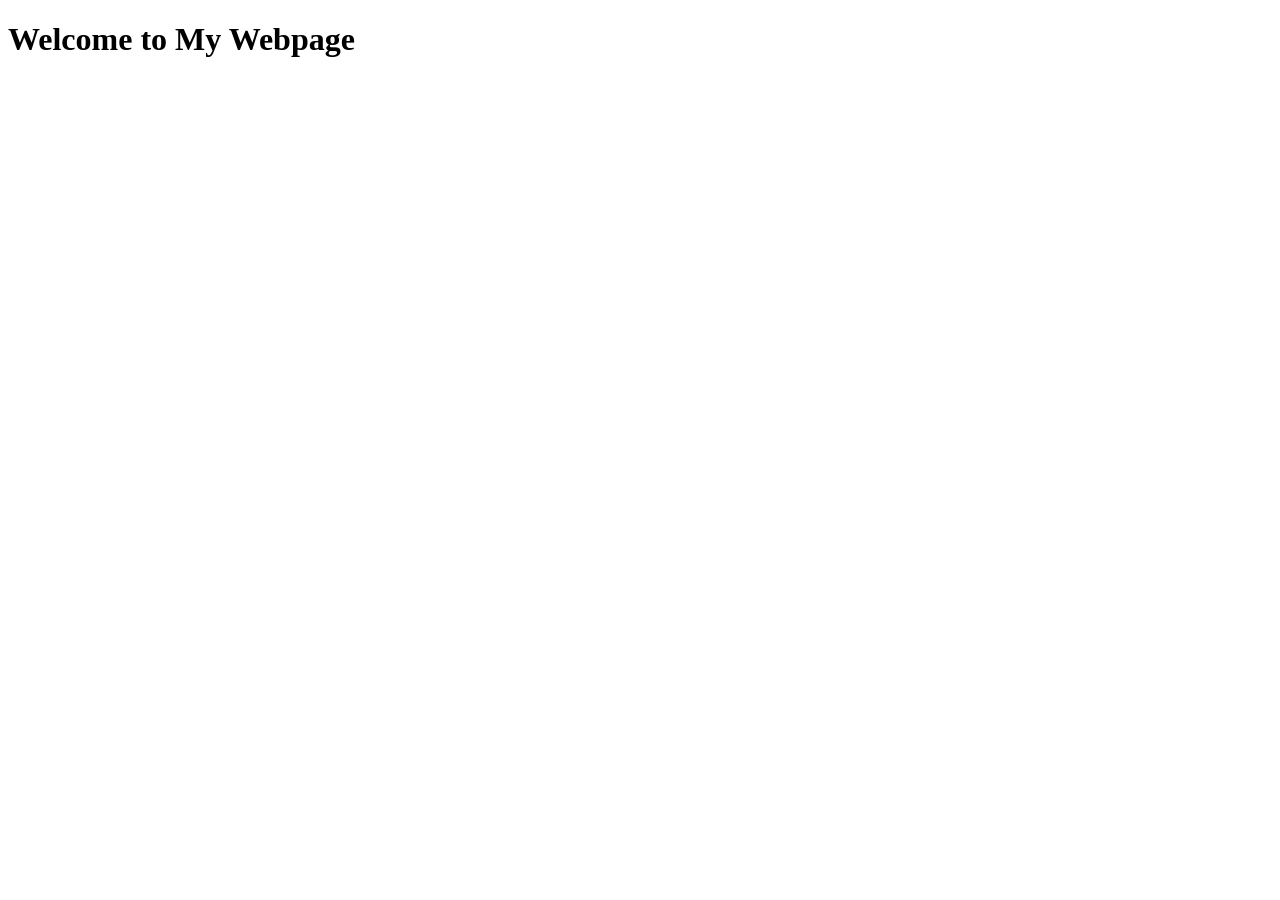
==== index.html @ c64047a5 "Update index.html" ====
<!DOCTYPE html>
<html lang="en">
<head>
    <meta charset="UTF-8">
    <title>Online Gay</title>
    <link rel="stylesheet" href="style.css">
</head>
<body>
    <h1>Welcome to My Webpage</h1>
    <canvas id="gameCanvas"></canvas>
</body>
</html>
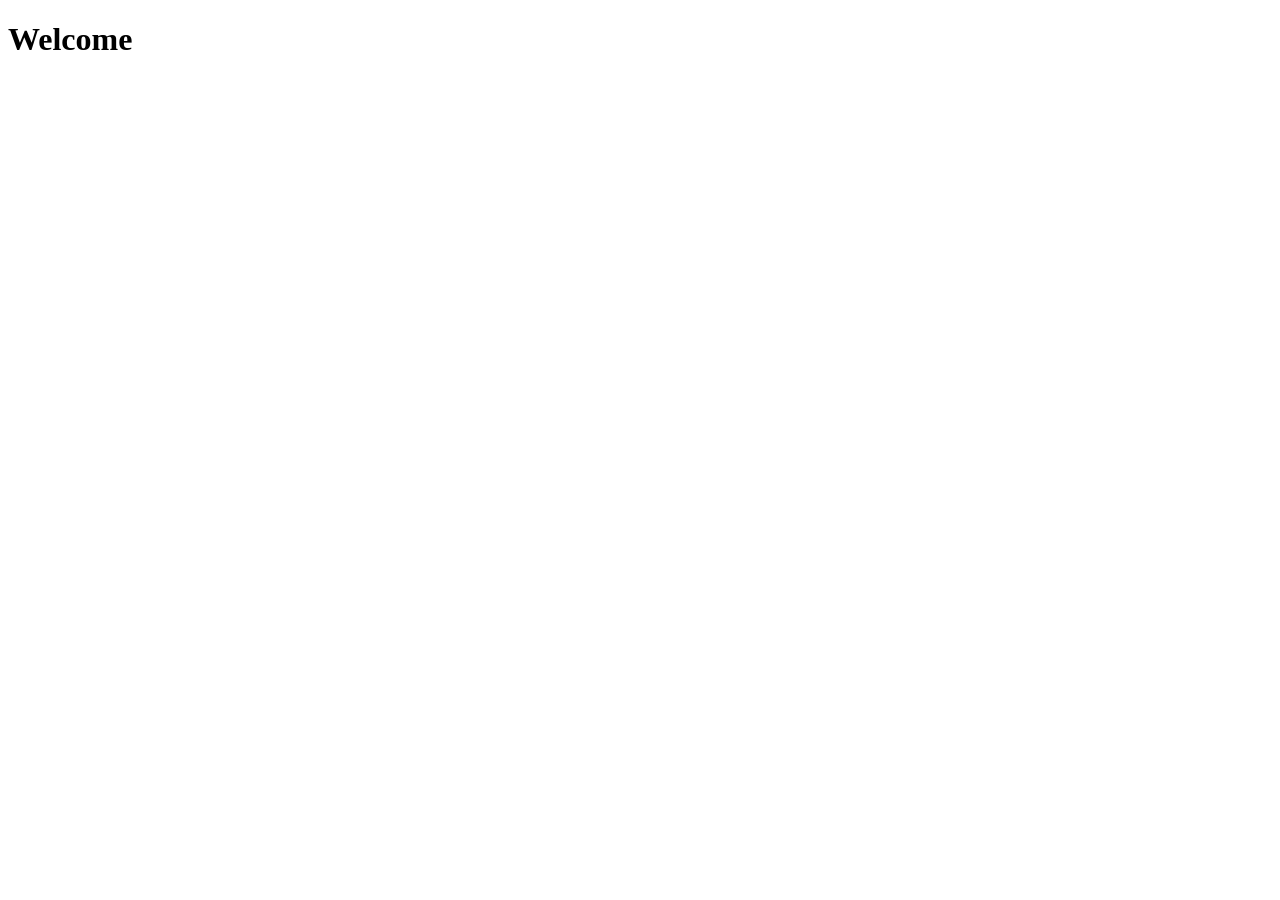
==== commit bad90339: "Update index.html" ====
--- a/index.html
+++ b/index.html
@@ -2,12 +2,11 @@
 <html lang="en">
 <head>
     <meta charset="UTF-8">
-    <title>Online Gay</title>
-    <link rel="stylesheet" href="style.css">
+    <meta name="viewport" content="width=device-width, initial-scale=1.0">
+    <title>Welcome Page</title>
 </head>
 <body>
-    <h1>Welcome to My Webpage</h1>
-    <canvas id="gameCanvas"></canvas>
+    <h1>Welcome</h1>
 </body>
 </html>
 
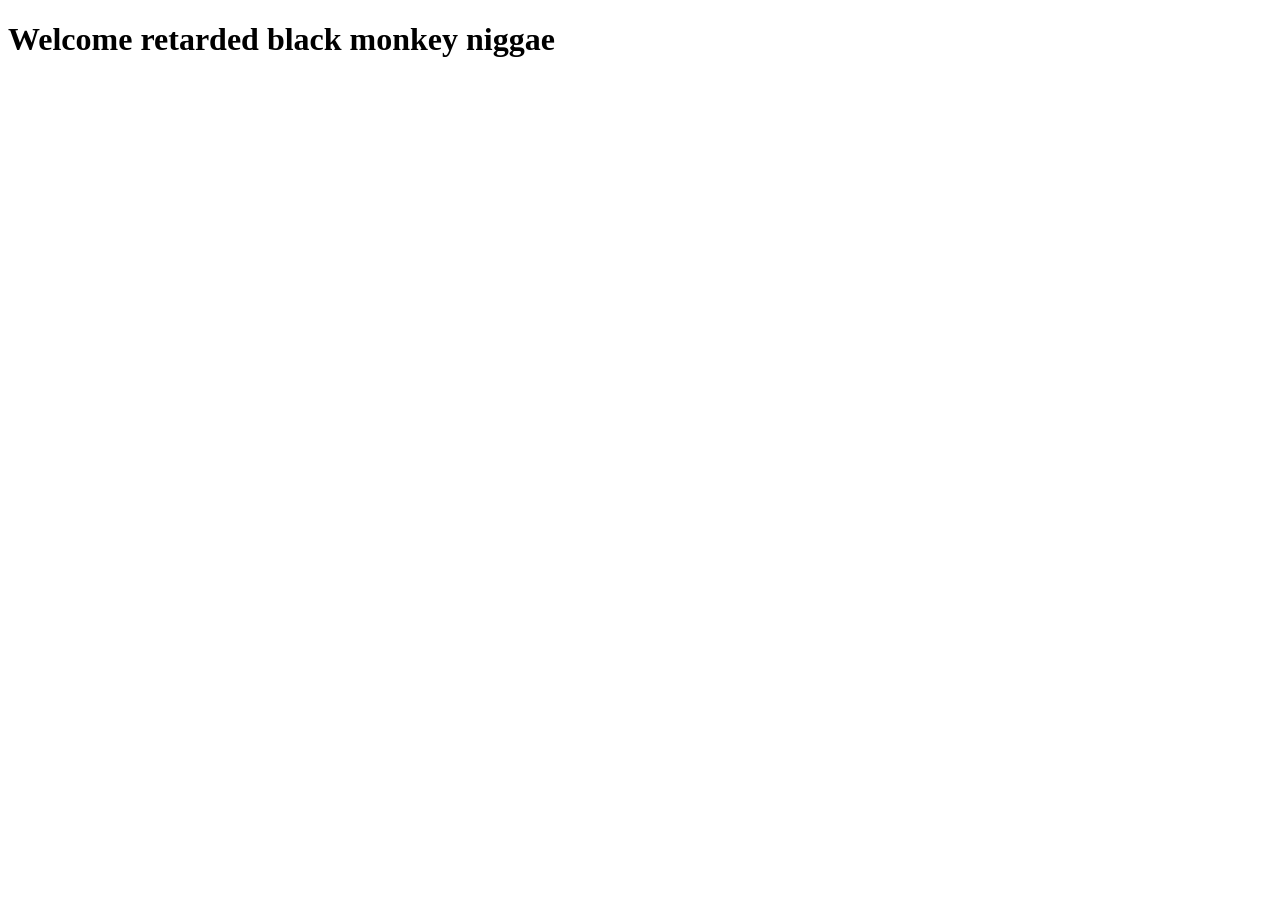
==== commit da8c80f1: "Update index.html" ====
--- a/index.html
+++ b/index.html
@@ -6,7 +6,7 @@
     <title>Welcome Page</title>
 </head>
 <body>
-    <h1>Welcome</h1>
+    <h1>Welcome retarded black monkey niggae</h1>
 </body>
 </html>
 
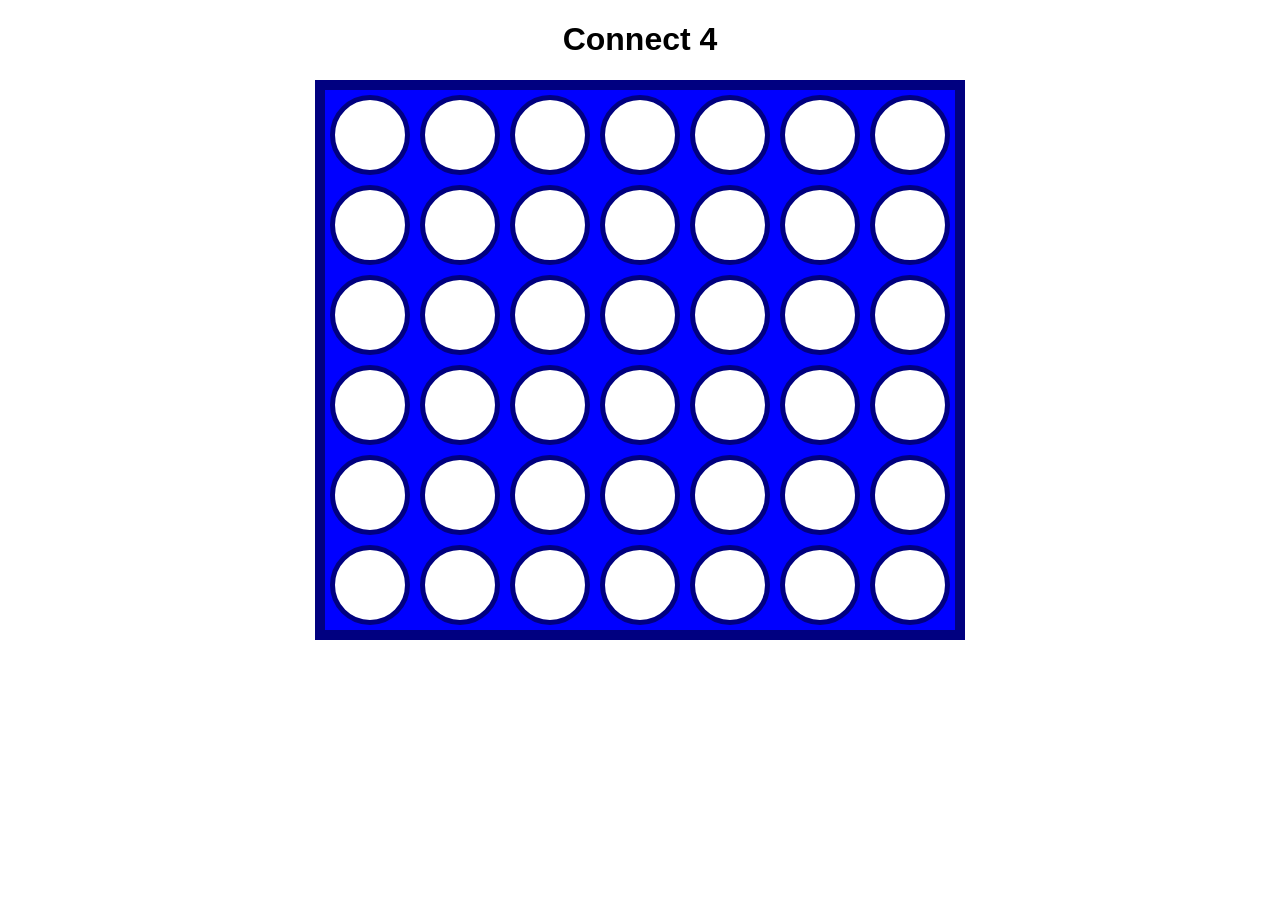
==== commit 43a5dfb5: "Create index.html" ====
--- a/index.html
+++ b/index.html
@@ -2,11 +2,15 @@
 <html lang="en">
 <head>
     <meta charset="UTF-8">
-    <meta name="viewport" content="width=device-width, initial-scale=1.0">
-    <title>Welcome Page</title>
+    <meta http-equiv="X-UA-Compatible" content="IE=edge">
+    <meta name="viewport" content="width=device-width, initial-scale=1.0, user-scalable=no">
+    <title>Connect 4</title>
+    <link rel="stylesheet" href="connect4.css">
+    <script src="connect4.js"></script>
 </head>
 <body>
-    <h1>Welcome retarded black monkey niggae</h1>
+    <h1>Connect 4</h1>
+    <h2 id="winner"></h2>
+    <div id="board"></div>
 </body>
 </html>
-
--- a/connect4.css
+++ b/connect4.css
@@ -0,0 +1,34 @@
+body {
+    font-family: Arial, Helvetica, sans-serif;
+    text-align: center;
+}
+
+#board {
+    height: 540px;
+    width: 630px;
+    background-color: blue;
+    border: 10px solid navy;
+    
+    margin: 0 auto;
+    display: flex;
+    flex-wrap: wrap;
+}
+
+.tile {
+    height: 70px;
+    width: 70px;
+    margin: 5px;
+
+    /* Circle */
+    background-color: white;
+    border-radius: 50%;
+    border: 5px solid navy;
+}
+
+.red-piece {
+    background-color: red;
+}
+
+.yellow-piece {
+    background-color: yellow;
+}
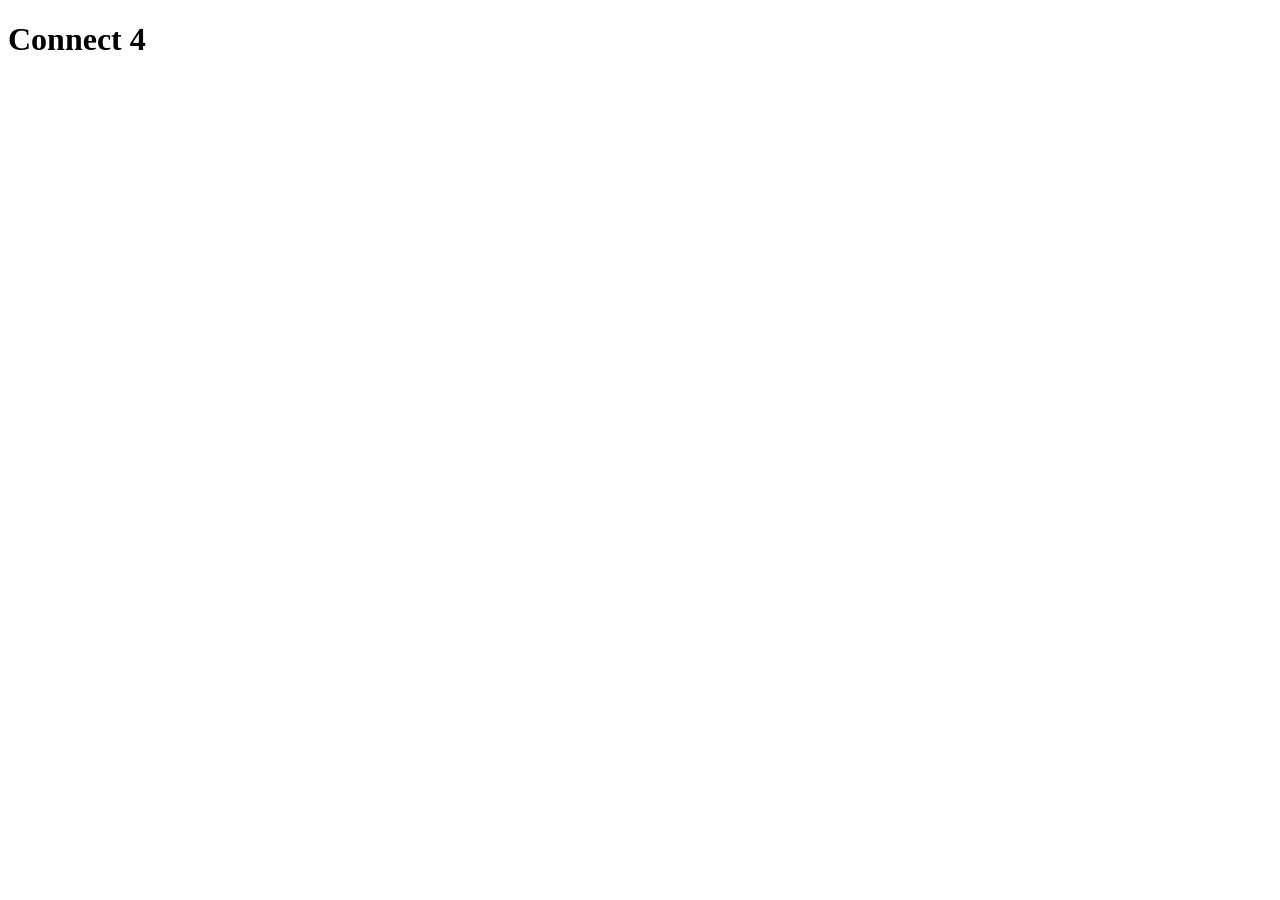
==== commit 6c91859f: "Update index.html" ====
--- a/index.html
+++ b/index.html
@@ -5,8 +5,11 @@
     <meta http-equiv="X-UA-Compatible" content="IE=edge">
     <meta name="viewport" content="width=device-width, initial-scale=1.0, user-scalable=no">
     <title>Connect 4</title>
+   <!-- 
     <link rel="stylesheet" href="connect4.css">
-    <script src="connect4.js"></script>
+    <script src="connect4.js"></script> 
+    -->
+    
 </head>
 <body>
     <h1>Connect 4</h1>
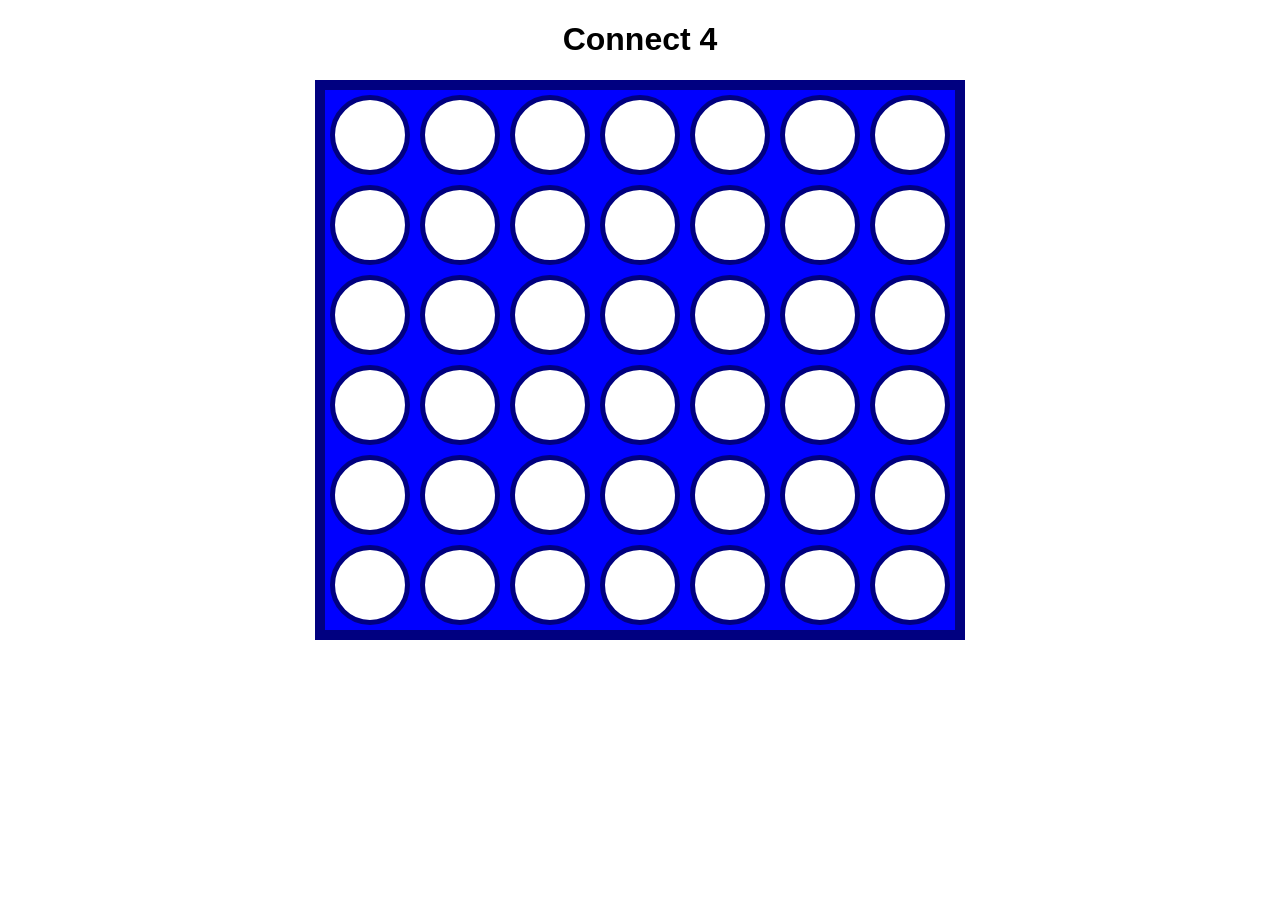
==== commit 10c8e24d: "Update index.html" ====
--- a/index.html
+++ b/index.html
@@ -5,11 +5,8 @@
     <meta http-equiv="X-UA-Compatible" content="IE=edge">
     <meta name="viewport" content="width=device-width, initial-scale=1.0, user-scalable=no">
     <title>Connect 4</title>
-   <!-- 
     <link rel="stylesheet" href="connect4.css">
-    <script src="connect4.js"></script> 
-    -->
-    
+    <script src="connect4.js"></script>   
 </head>
 <body>
     <h1>Connect 4</h1>
